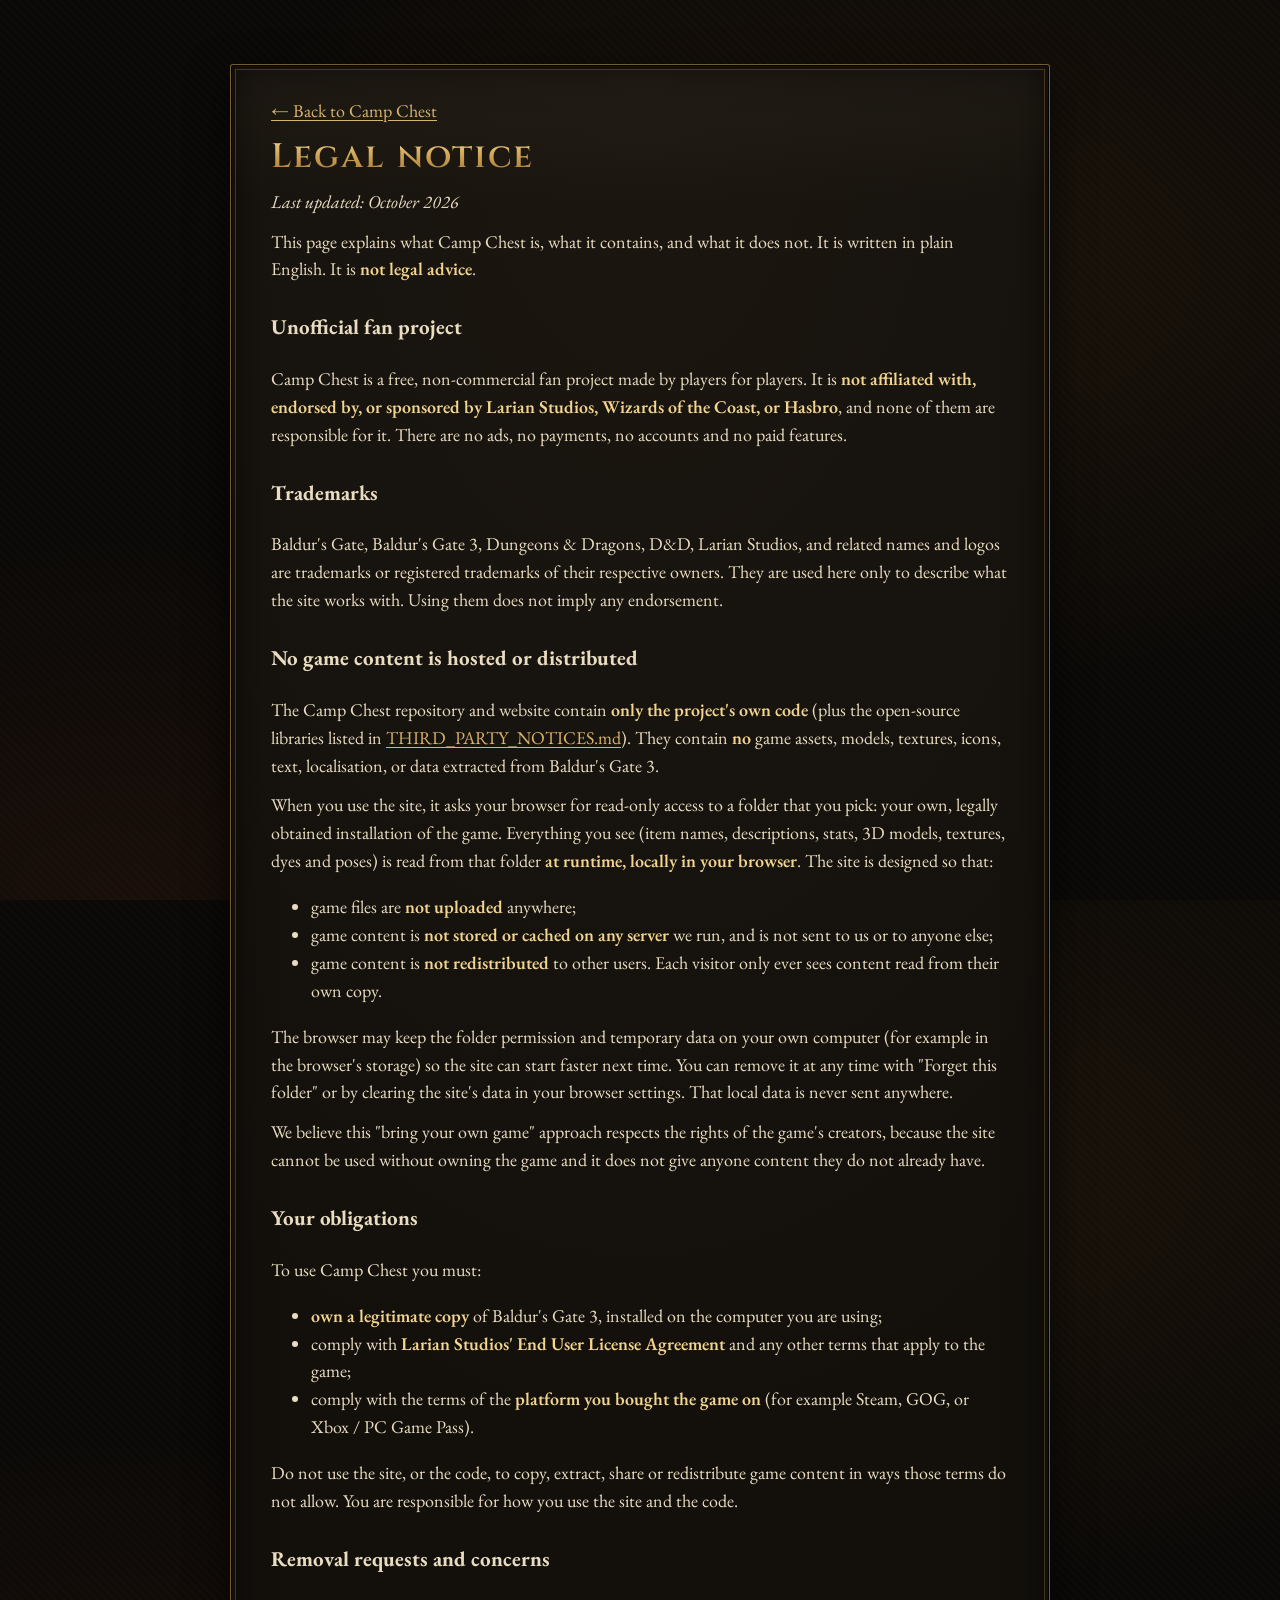
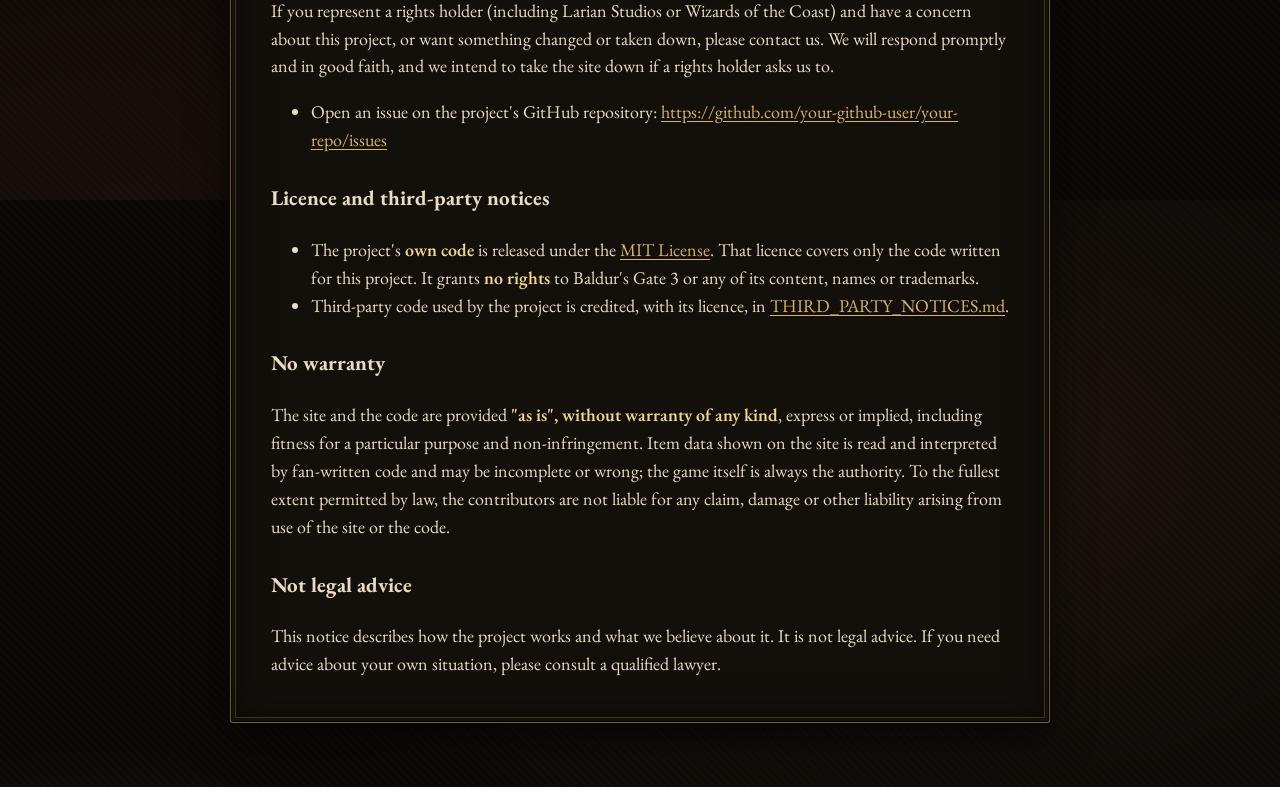
==== legal.html @ 22dd1ca5 "Camp Chest: bring-your-own-game BG3 item catalogue (code only, no game content)" ====
<!doctype html>
<html lang="en">
<head>
<meta charset="utf-8">
<meta name="viewport" content="width=device-width, initial-scale=1">
<title>Legal notice · Camp Chest</title>
<meta name="color-scheme" content="dark">
<link rel="stylesheet" href="https://fonts.googleapis.com/css2?family=Cinzel:wght@500;600;700&family=EB+Garamond:ital,wght@0,400;0,500;0,600;1,400&display=swap">
<link rel="stylesheet" href="onboarding.css">
<style>
  .legal { max-width: 820px; margin: 40px auto; padding: 32px 40px; line-height: 1.55; font-size: 18px; }
  .legal h1 { margin-top: 0; } .legal h3 { margin-top: 28px; }
  .legal a { color: #d8b36a; } .legal code { font-size: .9em; }
  @media (max-width: 600px) { .legal { margin: 16px; padding: 20px 16px; } }
</style>
</head>
<body>
<!-- generated from LEGAL.md by tools/build-legal.mjs -->
<main class="ob-page"><article class="ob-panel legal">
<p><a href="./">&larr; Back to Camp Chest</a></p>
<h1 class="ob-title">Legal notice</h1>
<p><em>Last updated: October 2026</em></p>
<p>This page explains what Camp Chest is, what it contains, and what it does not. It is written in plain English. It is <strong>not legal advice</strong>.</p>
<h3>Unofficial fan project</h3>
<p>Camp Chest is a free, non-commercial fan project made by players for players. It is <strong>not affiliated with, endorsed by, or sponsored by Larian Studios, Wizards of the Coast, or Hasbro</strong>, and none of them are responsible for it. There are no ads, no payments, no accounts and no paid features.</p>
<h3>Trademarks</h3>
<p>Baldur's Gate, Baldur's Gate 3, Dungeons &amp; Dragons, D&amp;D, Larian Studios, and related names and logos are trademarks or registered trademarks of their respective owners. They are used here only to describe what the site works with. Using them does not imply any endorsement.</p>
<h3>No game content is hosted or distributed</h3>
<p>The Camp Chest repository and website contain <strong>only the project's own code</strong> (plus the open-source libraries listed in <a href="https://github.com/your-github-user/your-repo/blob/main/THIRD_PARTY_NOTICES.md" rel="noopener">THIRD_PARTY_NOTICES.md</a>). They contain <strong>no</strong> game assets, models, textures, icons, text, localisation, or data extracted from Baldur's Gate 3.</p>
<p>When you use the site, it asks your browser for read-only access to a folder that you pick: your own, legally obtained installation of the game. Everything you see (item names, descriptions, stats, 3D models, textures, dyes and poses) is read from that folder <strong>at runtime, locally in your browser</strong>. The site is designed so that:</p>
<ul><li>game files are <strong>not uploaded</strong> anywhere;</li><li>game content is <strong>not stored or cached on any server</strong> we run, and is not sent to us or to anyone else;</li><li>game content is <strong>not redistributed</strong> to other users. Each visitor only ever sees content read from their own copy.</li></ul>
<p>The browser may keep the folder permission and temporary data on your own computer (for example in the browser's storage) so the site can start faster next time. You can remove it at any time with "Forget this folder" or by clearing the site's data in your browser settings. That local data is never sent anywhere.</p>
<p>We believe this "bring your own game" approach respects the rights of the game's creators, because the site cannot be used without owning the game and it does not give anyone content they do not already have.</p>
<h3>Your obligations</h3>
<p>To use Camp Chest you must:</p>
<ul><li><strong>own a legitimate copy</strong> of Baldur's Gate 3, installed on the computer you are using;</li><li>comply with <strong>Larian Studios' End User License Agreement</strong> and any other terms that apply to the game;</li><li>comply with the terms of the <strong>platform you bought the game on</strong> (for example Steam, GOG, or Xbox / PC Game Pass).</li></ul>
<p>Do not use the site, or the code, to copy, extract, share or redistribute game content in ways those terms do not allow. You are responsible for how you use the site and the code.</p>
<h3>Removal requests and concerns</h3>
<p>If you represent a rights holder (including Larian Studios or Wizards of the Coast) and have a concern about this project, or want something changed or taken down, please contact us. We will respond promptly and in good faith, and we intend to take the site down if a rights holder asks us to.</p>
<ul><li>Open an issue on the project's GitHub repository: <a href="https://github.com/your-github-user/your-repo/issues" rel="noopener">https://github.com/your-github-user/your-repo/issues</a></li></ul>
<h3>Licence and third-party notices</h3>
<ul><li>The project's <strong>own code</strong> is released under the <a href="https://github.com/your-github-user/your-repo/blob/main/LICENSE" rel="noopener">MIT License</a>. That licence covers only the code written for this project. It grants <strong>no rights</strong> to Baldur's Gate 3 or any of its content, names or trademarks.</li><li>Third-party code used by the project is credited, with its licence, in <a href="https://github.com/your-github-user/your-repo/blob/main/THIRD_PARTY_NOTICES.md" rel="noopener">THIRD_PARTY_NOTICES.md</a>.</li></ul>
<h3>No warranty</h3>
<p>The site and the code are provided <strong>"as is", without warranty of any kind</strong>, express or implied, including fitness for a particular purpose and non-infringement. Item data shown on the site is read and interpreted by fan-written code and may be incomplete or wrong; the game itself is always the authority. To the fullest extent permitted by law, the contributors are not liable for any claim, damage or other liability arising from use of the site or the code.</p>
<h3>Not legal advice</h3>
<p>This notice describes how the project works and what we believe about it. It is not legal advice. If you need advice about your own situation, please consult a qualified lawyer.</p>
</article></main>
</body>
</html>
---- onboarding.css ----
/* =========================================================================
   Camp Chest - entry page / first-visit onboarding
   Same palette as app/style.css: warm near-black, aged gold, parchment text.
   Everything is prefixed "ob-" so it can coexist with the app's styles.
   ========================================================================= */

:root {
  --ob-bg-0: #0b0907;
  --ob-bg-1: #13100c;
  --ob-bg-2: #1b1610;
  --ob-bg-3: #241d15;
  --ob-gold-hi: #f3d58e;
  --ob-gold: #c59a4c;
  --ob-gold-dim: #8a6a35;
  --ob-line: rgba(197, 154, 76, .28);
  --ob-line-strong: rgba(197, 154, 76, .55);
  --ob-text: #e9dcc0;
  --ob-text-2: #bba98a;
  --ob-text-3: #8b7b62;
  --ob-danger: #e0644f;
  --ob-good: #8fc46b;
  --ob-display: "Cinzel", "Trajan Pro", Georgia, serif;
  --ob-body: "EB Garamond", Garamond, Georgia, "Times New Roman", serif;
  --ob-radius: 3px;
  --ob-focus: 0 0 0 2px var(--ob-bg-0), 0 0 0 4px var(--ob-gold-hi);
}

*, *::before, *::after { box-sizing: border-box; }
html, body { height: 100%; }
body {
  margin: 0;
  background:
    radial-gradient(1200px 700px at 70% 30%, rgba(120, 78, 30, .16), transparent 60%),
    radial-gradient(900px 600px at 10% 100%, rgba(90, 40, 20, .18), transparent 60%),
    repeating-linear-gradient(45deg, rgba(255,255,255,.012) 0 2px, transparent 2px 6px),
    var(--ob-bg-0);
  color: var(--ob-text);
  font: 17px/1.5 var(--ob-body);
  -webkit-font-smoothing: antialiased;
}
button, input { font: inherit; color: inherit; }
[hidden] { display: none !important; }
:focus-visible { outline: none; box-shadow: var(--ob-focus); }
a { color: var(--ob-gold-hi); text-underline-offset: 3px; }
a:hover { color: #fff1c9; }

/* ------------------------------------------------------------ the overlay */
.ob-overlay {
  position: fixed; inset: 0; z-index: 100;
  display: flex; flex-direction: column; align-items: center;
  overflow-y: auto; overscroll-behavior: contain;
  padding: 32px 16px 0;
  background:
    radial-gradient(1000px 600px at 50% 0%, rgba(120, 78, 30, .22), transparent 65%),
    rgba(8, 6, 4, .97);
}
.ob-panel {
  position: relative; width: 100%; max-width: 860px; margin: auto 0;
  padding: 34px clamp(18px, 4vw, 44px) 28px;
  background:
    linear-gradient(180deg, rgba(255, 220, 160, .035), transparent 140px),
    radial-gradient(140% 90% at 50% 0%, var(--ob-bg-2), var(--ob-bg-1) 70%);
  border: 1px solid var(--ob-line-strong);
  border-radius: var(--ob-radius);
  box-shadow:
    inset 0 0 0 1px rgba(0,0,0,.85),
    inset 0 0 0 4px var(--ob-bg-1),
    inset 0 0 0 5px var(--ob-line),
    inset 0 0 40px rgba(0,0,0,.6),
    0 14px 40px rgba(0,0,0,.65);
}
.ob-panel.ob-narrow { max-width: 560px; text-align: center; }
.ob-panel > .ob-corner {
  position: absolute; width: 44px; height: 44px; pointer-events: none;
  filter: drop-shadow(0 1px 1px rgba(0,0,0,.8));
}
.ob-corner.tl { left: -3px; top: -3px; }
.ob-corner.tr { right: -3px; top: -3px; transform: scaleX(-1); }
.ob-corner.bl { left: -3px; bottom: -3px; transform: scaleY(-1); }
.ob-corner.br { right: -3px; bottom: -3px; transform: scale(-1, -1); }

.ob-header { text-align: center; margin-bottom: 18px; }
.ob-eyebrow {
  margin: 0; font-family: var(--ob-display); font-size: 11px; letter-spacing: .32em;
  text-transform: uppercase; color: var(--ob-gold-dim);
}
.ob-title {
  margin: 4px 0 10px; font-family: var(--ob-display); font-weight: 600;
  font-size: clamp(24px, 3.4vw, 34px); letter-spacing: .06em; line-height: 1.2;
  background: linear-gradient(180deg, var(--ob-gold-hi), var(--ob-gold) 55%, #9b7134);
  -webkit-background-clip: text; background-clip: text; color: transparent;
}
.ob-title:focus { outline: none; box-shadow: none; }
.ob-rule {
  position: relative; height: 10px; margin: 0 auto; width: 70%;
  background: linear-gradient(90deg, transparent, var(--ob-gold-dim) 20%, var(--ob-gold) 50%, var(--ob-gold-dim) 80%, transparent) center / 100% 1px no-repeat;
}
.ob-rule::after {
  content: ""; position: absolute; left: 50%; top: 50%; width: 7px; height: 7px;
  transform: translate(-50%, -50%) rotate(45deg);
  background: var(--ob-gold-hi); box-shadow: 0 0 0 2px var(--ob-bg-2), 0 0 0 3px var(--ob-gold-dim);
}

.ob-lead { font-size: 19px; color: var(--ob-text); margin: 0 0 14px; }
.ob-panel p { margin: 0 0 12px; }
.ob-panel strong { color: var(--ob-gold-hi); font-weight: 600; }
.ob-muted { color: var(--ob-text-2); }
.ob-small { font-size: 15px; color: var(--ob-text-3); }

.ob-h2 {
  margin: 22px 0 10px; font-family: var(--ob-display); font-weight: 600; font-size: 15px;
  letter-spacing: .14em; text-transform: uppercase; color: var(--ob-gold);
}

/* the four key facts */
.ob-facts {
  list-style: none; margin: 0 0 6px; padding: 0;
  display: grid; grid-template-columns: repeat(2, minmax(0, 1fr)); gap: 10px;
}
.ob-facts li {
  padding: 10px 14px 11px; border: 1px solid var(--ob-line); border-radius: var(--ob-radius);
  background: rgba(0,0,0,.22); font-size: 16px; color: var(--ob-text-2);
}
.ob-facts li b {
  display: block; margin-bottom: 2px; font-family: var(--ob-display); font-weight: 600; font-size: 13px;
  letter-spacing: .08em; text-transform: uppercase; color: var(--ob-gold-hi);
}
@media (max-width: 640px) { .ob-facts { grid-template-columns: minmax(0, 1fr); } }

/* install paths */
.ob-paths { list-style: none; margin: 0; padding: 0; display: grid; gap: 8px; }
.ob-path {
  display: grid; grid-template-columns: minmax(0, 1fr) auto; gap: 4px 10px; align-items: center;
  padding: 9px 12px; border: 1px solid var(--ob-line); border-radius: var(--ob-radius); background: rgba(0,0,0,.25);
}
.ob-path-name { font-family: var(--ob-display); font-size: 13px; letter-spacing: .06em; color: var(--ob-gold); }
.ob-path code {
  grid-column: 1; display: block; overflow-wrap: anywhere;
  font: 14px/1.4 ui-monospace, "Cascadia Mono", Consolas, Menlo, monospace; color: var(--ob-text);
}
.ob-path .ob-copy { grid-column: 2; grid-row: 1 / span 2; }
.ob-path-note { grid-column: 1 / -1; font-size: 15px; color: var(--ob-text-3); margin: 2px 0 0; }
.ob-path-note.warn { color: #e7b07a; }

.ob-steps { margin: 6px 0 0; padding-left: 22px; color: var(--ob-text-2); font-size: 16px; }
.ob-steps li { margin: 3px 0; }
kbd {
  font: 13px ui-monospace, Consolas, Menlo, monospace; padding: 1px 5px; border-radius: 3px;
  border: 1px solid var(--ob-gold-dim); background: var(--ob-bg-3); color: var(--ob-gold-hi);
}

/* buttons */
.ob-btn {
  display: inline-flex; align-items: center; justify-content: center; gap: 8px;
  min-height: 44px; padding: 8px 22px; cursor: pointer;
  font-family: var(--ob-display); font-weight: 600; font-size: 14px; letter-spacing: .12em; text-transform: uppercase;
  color: var(--ob-bg-0);
  background: linear-gradient(180deg, var(--ob-gold-hi), var(--ob-gold) 60%, #9b7134);
  border: 1px solid var(--ob-gold-hi); border-radius: var(--ob-radius);
  box-shadow: 0 0 0 1px rgba(0,0,0,.8), 0 4px 14px rgba(197,154,76,.18);
}
.ob-btn:hover:not(:disabled) { filter: brightness(1.08); }
.ob-btn:disabled {
  cursor: not-allowed; color: var(--ob-text-3); background: var(--ob-bg-3);
  border-color: var(--ob-gold-dim); box-shadow: none;
}
.ob-btn.ob-secondary {
  color: var(--ob-gold-hi); background: transparent; border-color: var(--ob-gold-dim); box-shadow: none;
}
.ob-btn.ob-secondary:hover { border-color: var(--ob-gold); background: rgba(197,154,76,.08); }
.ob-link {
  background: none; border: 0; padding: 4px 2px; cursor: pointer; color: var(--ob-text-3);
  text-decoration: underline; text-underline-offset: 3px; font-size: 15px;
}
.ob-link:hover { color: var(--ob-text); }
.ob-copy {
  min-width: 70px; padding: 4px 10px; cursor: pointer; font-size: 13px;
  font-family: var(--ob-display); letter-spacing: .08em; text-transform: uppercase;
  color: var(--ob-gold-hi); background: var(--ob-bg-3); border: 1px solid var(--ob-gold-dim); border-radius: var(--ob-radius);
}
.ob-copy:hover { border-color: var(--ob-gold); }
.ob-copy.copied { color: var(--ob-good); border-color: var(--ob-good); }

/* acknowledgement + action */
.ob-ack {
  margin-top: 24px; padding: 16px 18px; border: 1px solid var(--ob-line-strong); border-radius: var(--ob-radius);
  background: rgba(197,154,76,.06);
}
.ob-check { display: flex; gap: 12px; align-items: flex-start; cursor: pointer; font-size: 17px; }
.ob-check input {
  flex: none; width: 20px; height: 20px; margin: 3px 0 0; accent-color: var(--ob-gold); cursor: pointer;
}
.ob-actions { display: flex; flex-wrap: wrap; gap: 12px; align-items: center; margin-top: 14px; }
.ob-panel.ob-narrow .ob-actions { justify-content: center; flex-direction: column; }

.ob-status { margin-top: 14px; font-size: 16px; }
.ob-status:empty { display: none; }
.ob-msg {
  padding: 10px 14px; border-radius: var(--ob-radius);
  border: 1px dashed var(--ob-gold-dim); background: rgba(197,154,76,.06); color: var(--ob-text-2);
}
.ob-msg.error { border-color: var(--ob-danger); color: #f0b8ac; background: rgba(224,100,79,.07); }
.ob-msg ul { margin: 6px 0 4px; padding-left: 22px; }
.ob-msg code { font: 14px ui-monospace, Consolas, Menlo, monospace; color: var(--ob-text); }

.ob-folder {
  display: inline-block; margin: 6px 0 16px; padding: 6px 14px; max-width: 100%; overflow-wrap: anywhere;
  font: 16px ui-monospace, Consolas, Menlo, monospace; color: var(--ob-gold-hi);
  border: 1px solid var(--ob-line-strong); border-radius: var(--ob-radius); background: rgba(0,0,0,.3);
}

.ob-spinner {
  width: 34px; height: 34px; margin: 10px auto 14px; border-radius: 50%;
  border: 2px solid var(--ob-line); border-top-color: var(--ob-gold-hi);
  animation: ob-spin 1s linear infinite;
}
@keyframes ob-spin { to { transform: rotate(360deg); } }
@media (prefers-reduced-motion: reduce) { .ob-spinner { animation-duration: 3s; } }

/* footer (inside the overlay and on the page) */
.ob-footer {
  width: 100%; max-width: 860px; margin-top: 18px; padding: 14px 0 22px;
  text-align: center; font-size: 14px; color: var(--ob-text-3);
}
.ob-footer a { color: var(--ob-text-2); }
.ob-footer a:hover { color: var(--ob-gold-hi); }
.ob-footer .sep { margin: 0 8px; color: var(--ob-gold-dim); }

/* page shown behind / after the overlay */
.ob-page {
  min-height: 100vh; min-height: 100dvh;
  display: flex; flex-direction: column; align-items: center; justify-content: center; padding: 24px 16px;
}
.ob-page noscript .ob-panel { margin-top: 0; }
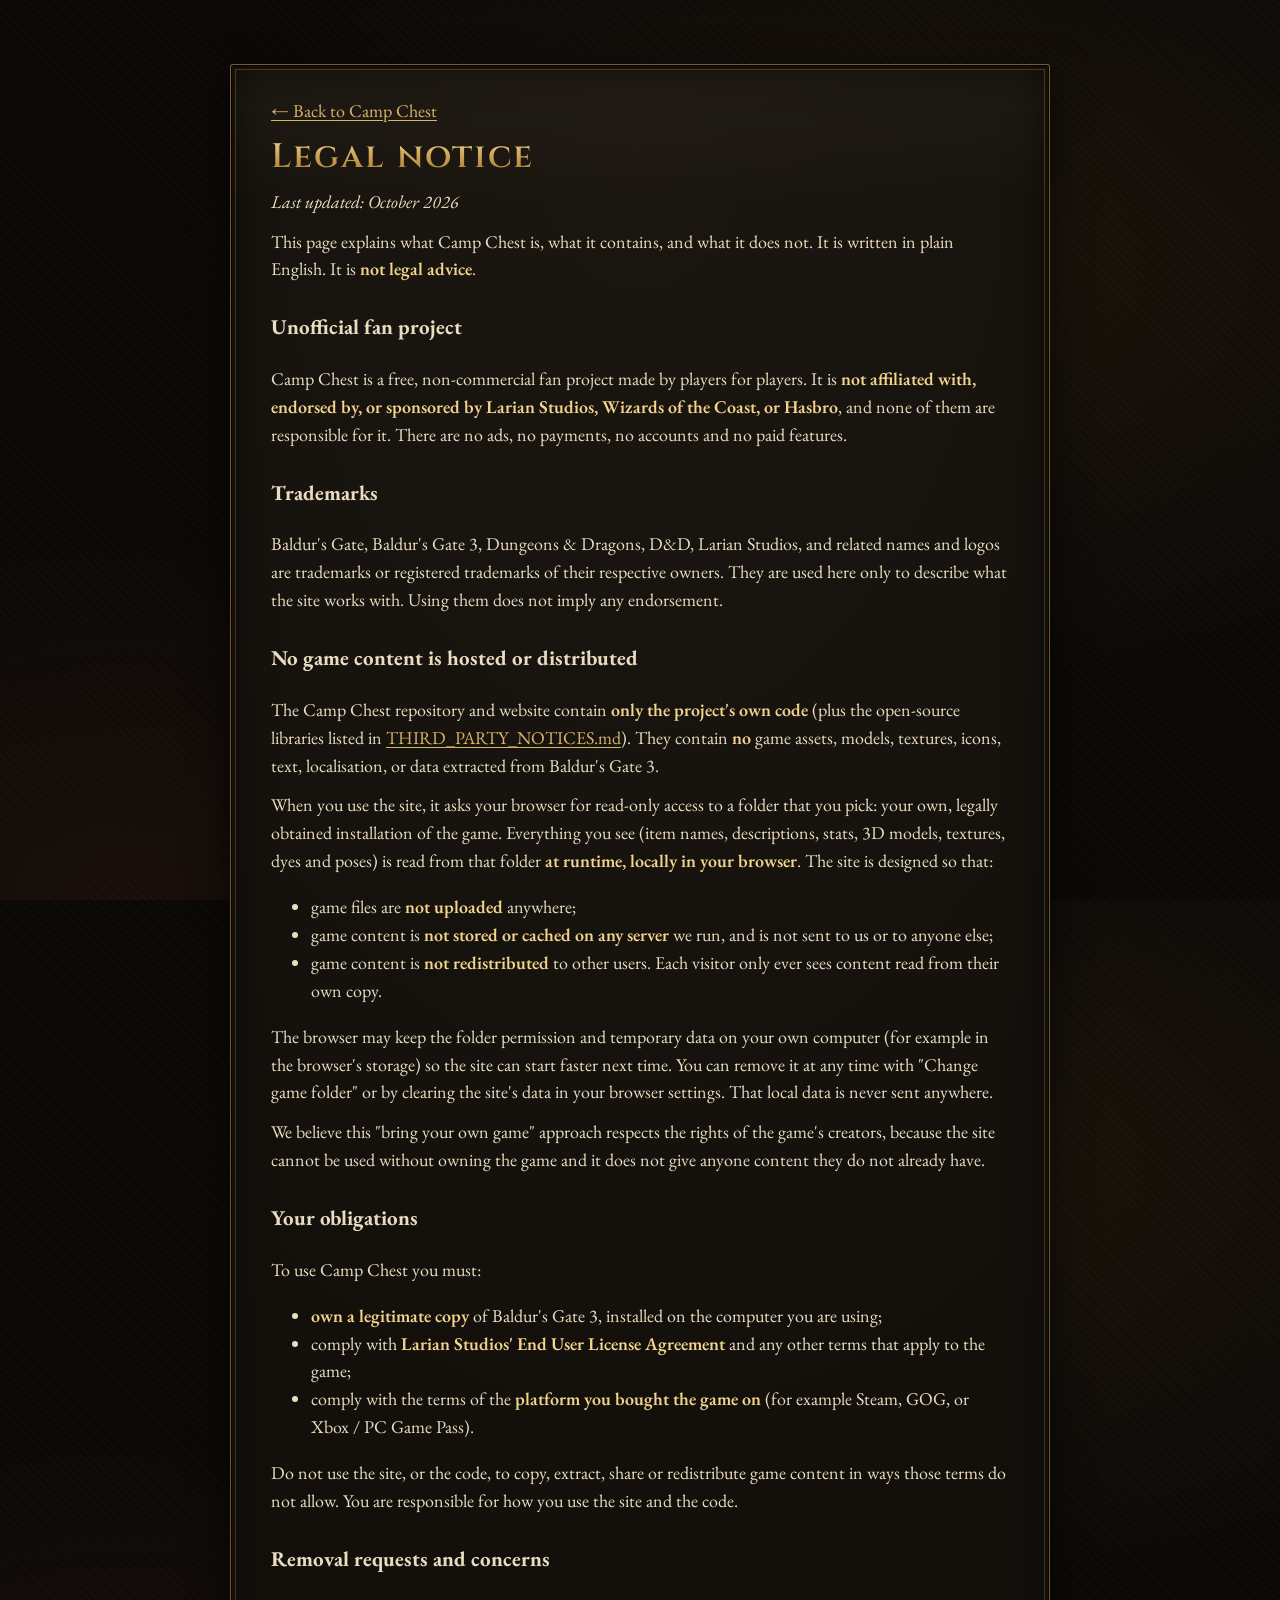
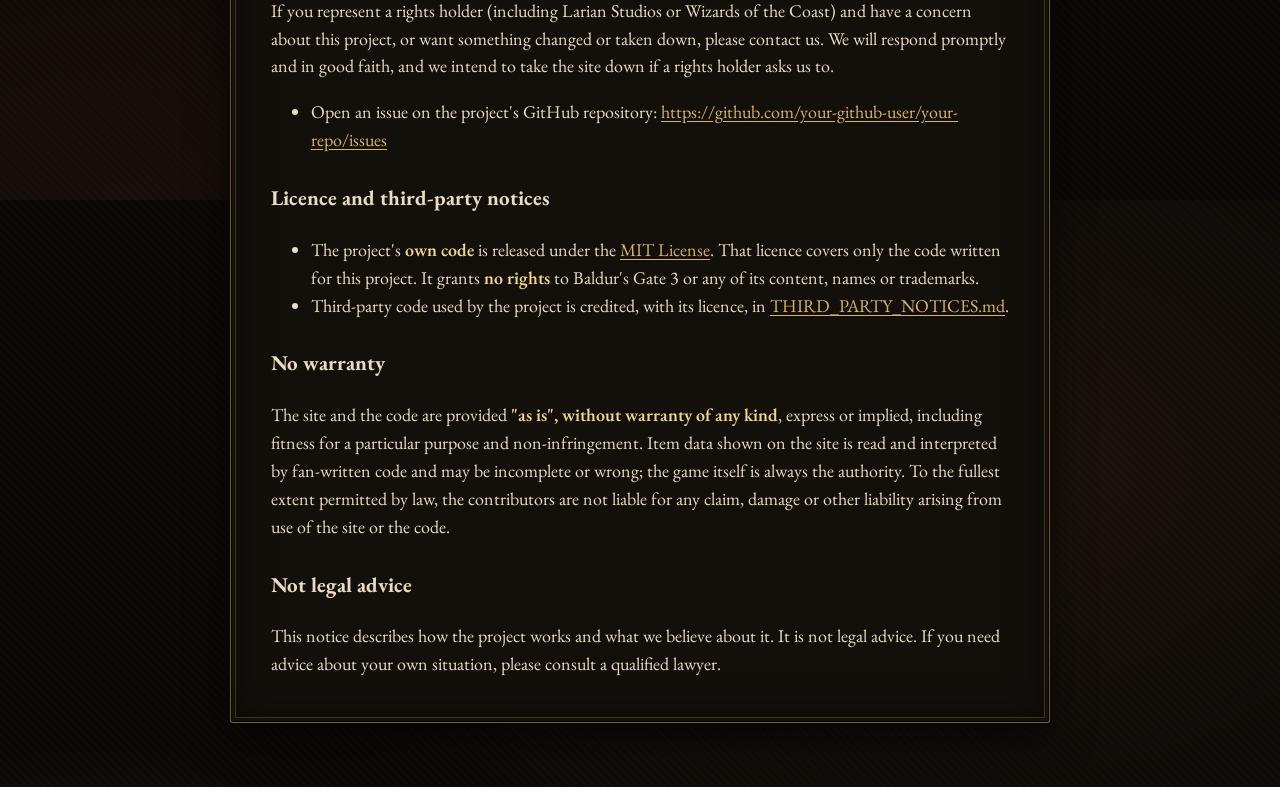
==== commit 84336074: "Use only the browser folder dialog to pick the game's Data folder showDirectoryPicker() is refused f" ====
--- a/legal.html
+++ b/legal.html
@@ -29,7 +29,7 @@
 <p>The Camp Chest repository and website contain <strong>only the project's own code</strong> (plus the open-source libraries listed in <a href="https://github.com/your-github-user/your-repo/blob/main/THIRD_PARTY_NOTICES.md" rel="noopener">THIRD_PARTY_NOTICES.md</a>). They contain <strong>no</strong> game assets, models, textures, icons, text, localisation, or data extracted from Baldur's Gate 3.</p>
 <p>When you use the site, it asks your browser for read-only access to a folder that you pick: your own, legally obtained installation of the game. Everything you see (item names, descriptions, stats, 3D models, textures, dyes and poses) is read from that folder <strong>at runtime, locally in your browser</strong>. The site is designed so that:</p>
 <ul><li>game files are <strong>not uploaded</strong> anywhere;</li><li>game content is <strong>not stored or cached on any server</strong> we run, and is not sent to us or to anyone else;</li><li>game content is <strong>not redistributed</strong> to other users. Each visitor only ever sees content read from their own copy.</li></ul>
-<p>The browser may keep the folder permission and temporary data on your own computer (for example in the browser's storage) so the site can start faster next time. You can remove it at any time with "Forget this folder" or by clearing the site's data in your browser settings. That local data is never sent anywhere.</p>
+<p>The browser may keep the folder permission and temporary data on your own computer (for example in the browser's storage) so the site can start faster next time. You can remove it at any time with "Change game folder" or by clearing the site's data in your browser settings. That local data is never sent anywhere.</p>
 <p>We believe this "bring your own game" approach respects the rights of the game's creators, because the site cannot be used without owning the game and it does not give anyone content they do not already have.</p>
 <h3>Your obligations</h3>
 <p>To use Camp Chest you must:</p>
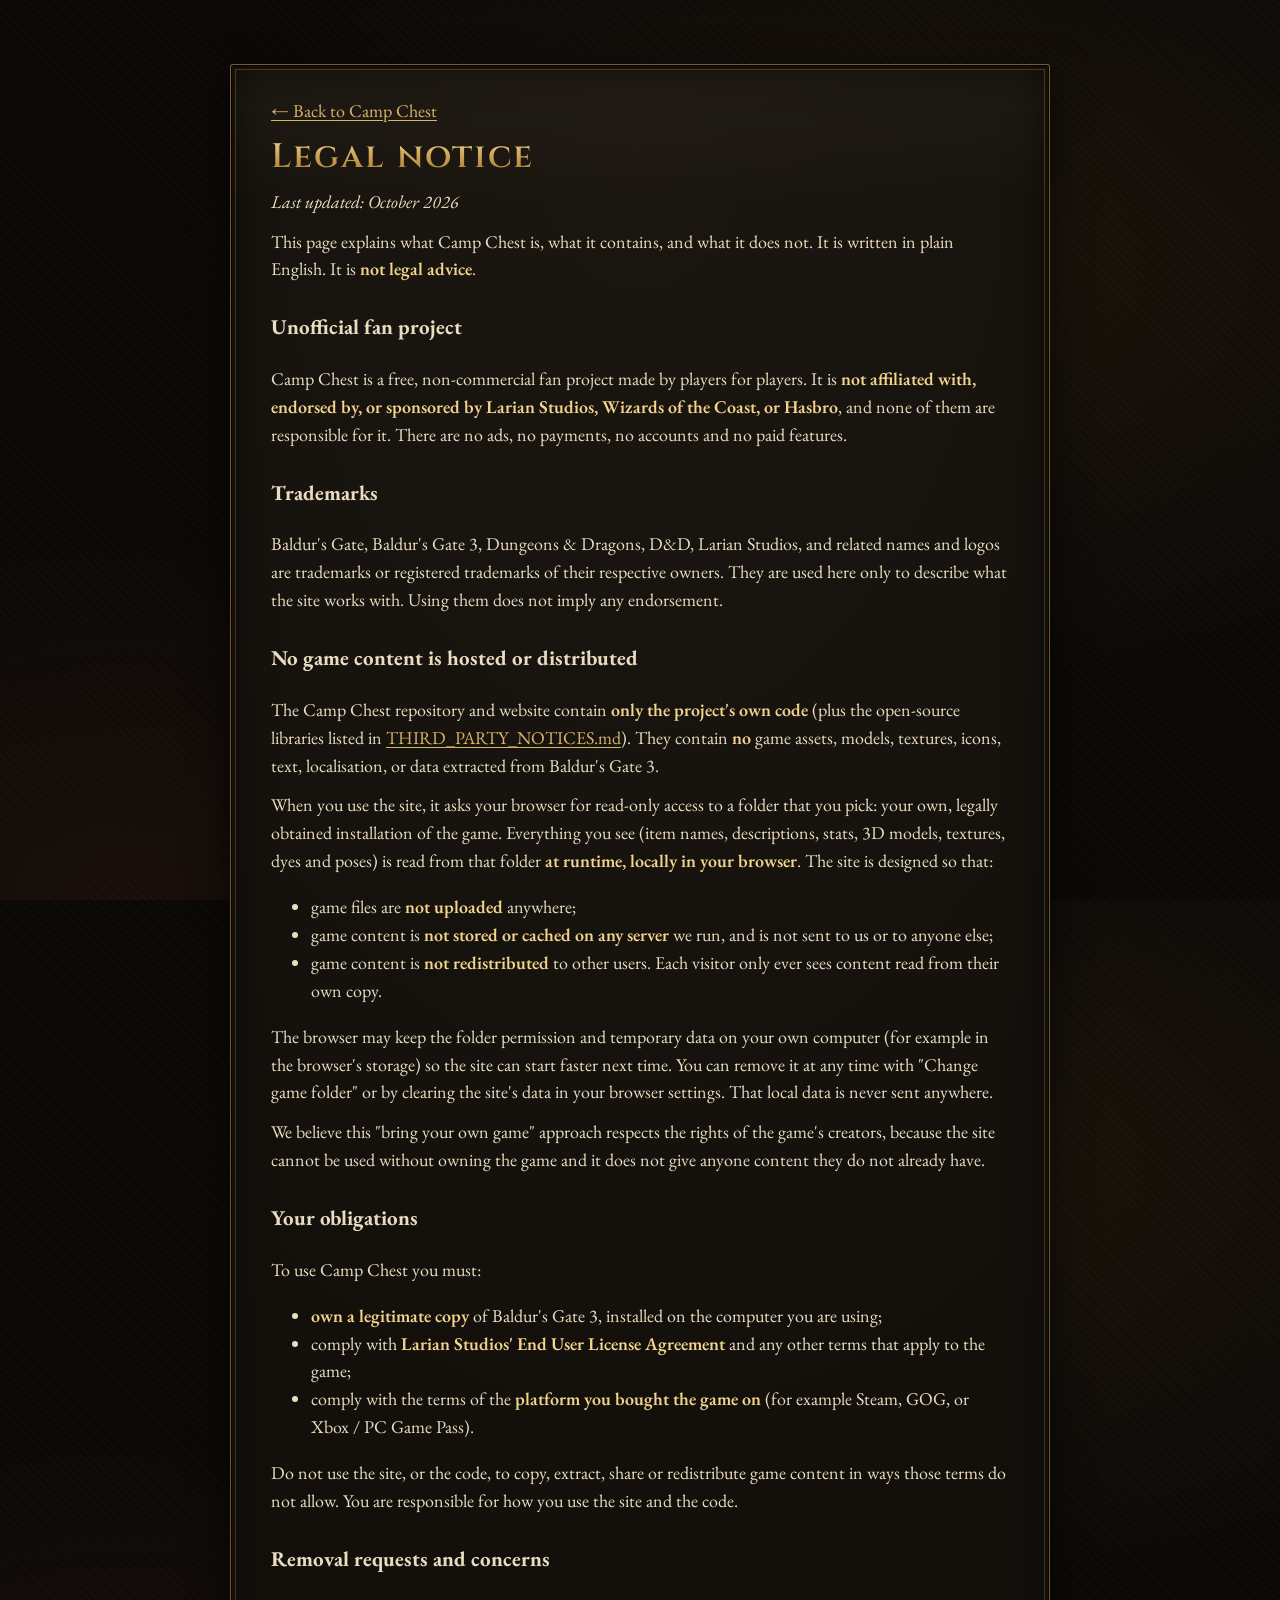
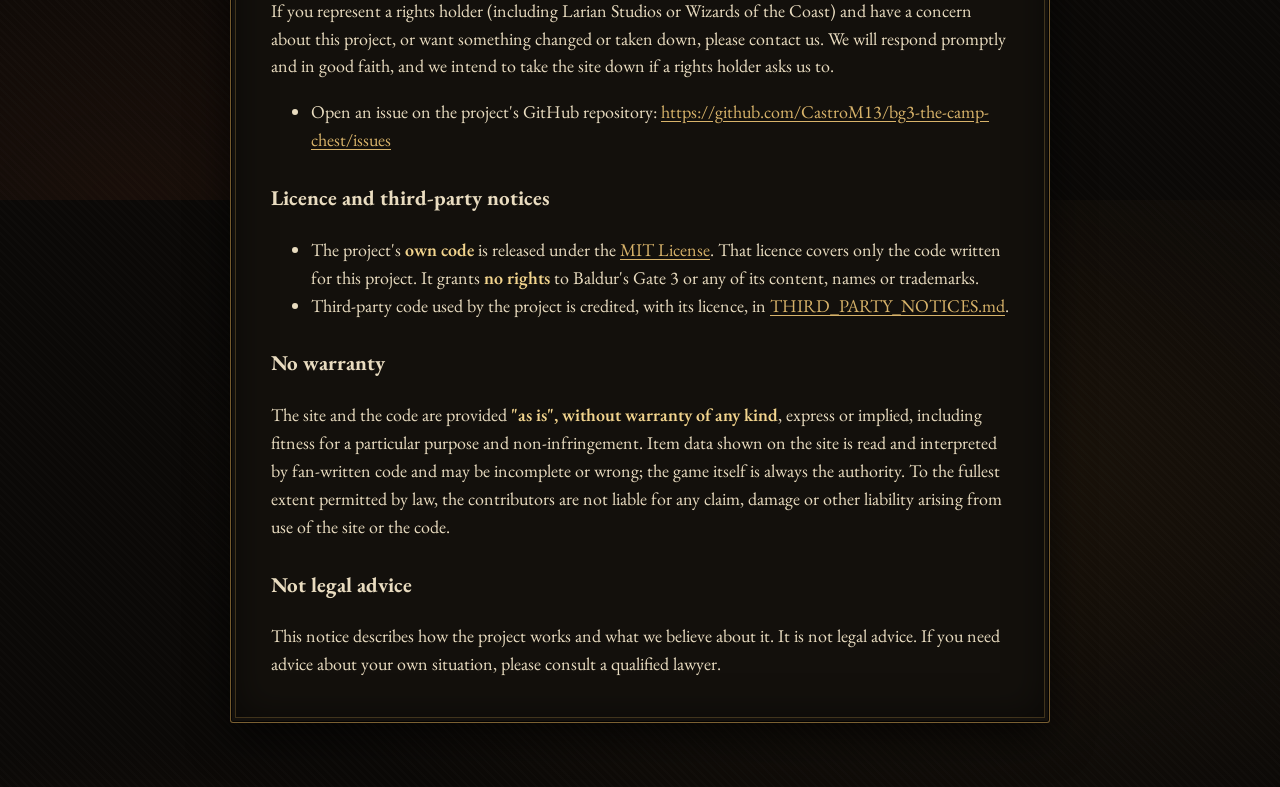
==== commit 592a3554: "Real repository links and deployment notes" ====
--- a/legal.html
+++ b/legal.html
@@ -26,7 +26,7 @@
 <h3>Trademarks</h3>
 <p>Baldur's Gate, Baldur's Gate 3, Dungeons &amp; Dragons, D&amp;D, Larian Studios, and related names and logos are trademarks or registered trademarks of their respective owners. They are used here only to describe what the site works with. Using them does not imply any endorsement.</p>
 <h3>No game content is hosted or distributed</h3>
-<p>The Camp Chest repository and website contain <strong>only the project's own code</strong> (plus the open-source libraries listed in <a href="https://github.com/your-github-user/your-repo/blob/main/THIRD_PARTY_NOTICES.md" rel="noopener">THIRD_PARTY_NOTICES.md</a>). They contain <strong>no</strong> game assets, models, textures, icons, text, localisation, or data extracted from Baldur's Gate 3.</p>
+<p>The Camp Chest repository and website contain <strong>only the project's own code</strong> (plus the open-source libraries listed in <a href="https://github.com/CastroM13/bg3-the-camp-chest/blob/main/THIRD_PARTY_NOTICES.md" rel="noopener">THIRD_PARTY_NOTICES.md</a>). They contain <strong>no</strong> game assets, models, textures, icons, text, localisation, or data extracted from Baldur's Gate 3.</p>
 <p>When you use the site, it asks your browser for read-only access to a folder that you pick: your own, legally obtained installation of the game. Everything you see (item names, descriptions, stats, 3D models, textures, dyes and poses) is read from that folder <strong>at runtime, locally in your browser</strong>. The site is designed so that:</p>
 <ul><li>game files are <strong>not uploaded</strong> anywhere;</li><li>game content is <strong>not stored or cached on any server</strong> we run, and is not sent to us or to anyone else;</li><li>game content is <strong>not redistributed</strong> to other users. Each visitor only ever sees content read from their own copy.</li></ul>
 <p>The browser may keep the folder permission and temporary data on your own computer (for example in the browser's storage) so the site can start faster next time. You can remove it at any time with "Change game folder" or by clearing the site's data in your browser settings. That local data is never sent anywhere.</p>
@@ -37,9 +37,9 @@
 <p>Do not use the site, or the code, to copy, extract, share or redistribute game content in ways those terms do not allow. You are responsible for how you use the site and the code.</p>
 <h3>Removal requests and concerns</h3>
 <p>If you represent a rights holder (including Larian Studios or Wizards of the Coast) and have a concern about this project, or want something changed or taken down, please contact us. We will respond promptly and in good faith, and we intend to take the site down if a rights holder asks us to.</p>
-<ul><li>Open an issue on the project's GitHub repository: <a href="https://github.com/your-github-user/your-repo/issues" rel="noopener">https://github.com/your-github-user/your-repo/issues</a></li></ul>
+<ul><li>Open an issue on the project's GitHub repository: <a href="https://github.com/CastroM13/bg3-the-camp-chest/issues" rel="noopener">https://github.com/CastroM13/bg3-the-camp-chest/issues</a></li></ul>
 <h3>Licence and third-party notices</h3>
-<ul><li>The project's <strong>own code</strong> is released under the <a href="https://github.com/your-github-user/your-repo/blob/main/LICENSE" rel="noopener">MIT License</a>. That licence covers only the code written for this project. It grants <strong>no rights</strong> to Baldur's Gate 3 or any of its content, names or trademarks.</li><li>Third-party code used by the project is credited, with its licence, in <a href="https://github.com/your-github-user/your-repo/blob/main/THIRD_PARTY_NOTICES.md" rel="noopener">THIRD_PARTY_NOTICES.md</a>.</li></ul>
+<ul><li>The project's <strong>own code</strong> is released under the <a href="https://github.com/CastroM13/bg3-the-camp-chest/blob/main/LICENSE" rel="noopener">MIT License</a>. That licence covers only the code written for this project. It grants <strong>no rights</strong> to Baldur's Gate 3 or any of its content, names or trademarks.</li><li>Third-party code used by the project is credited, with its licence, in <a href="https://github.com/CastroM13/bg3-the-camp-chest/blob/main/THIRD_PARTY_NOTICES.md" rel="noopener">THIRD_PARTY_NOTICES.md</a>.</li></ul>
 <h3>No warranty</h3>
 <p>The site and the code are provided <strong>"as is", without warranty of any kind</strong>, express or implied, including fitness for a particular purpose and non-infringement. Item data shown on the site is read and interpreted by fan-written code and may be incomplete or wrong; the game itself is always the authority. To the fullest extent permitted by law, the contributors are not liable for any claim, damage or other liability arising from use of the site or the code.</p>
 <h3>Not legal advice</h3>
